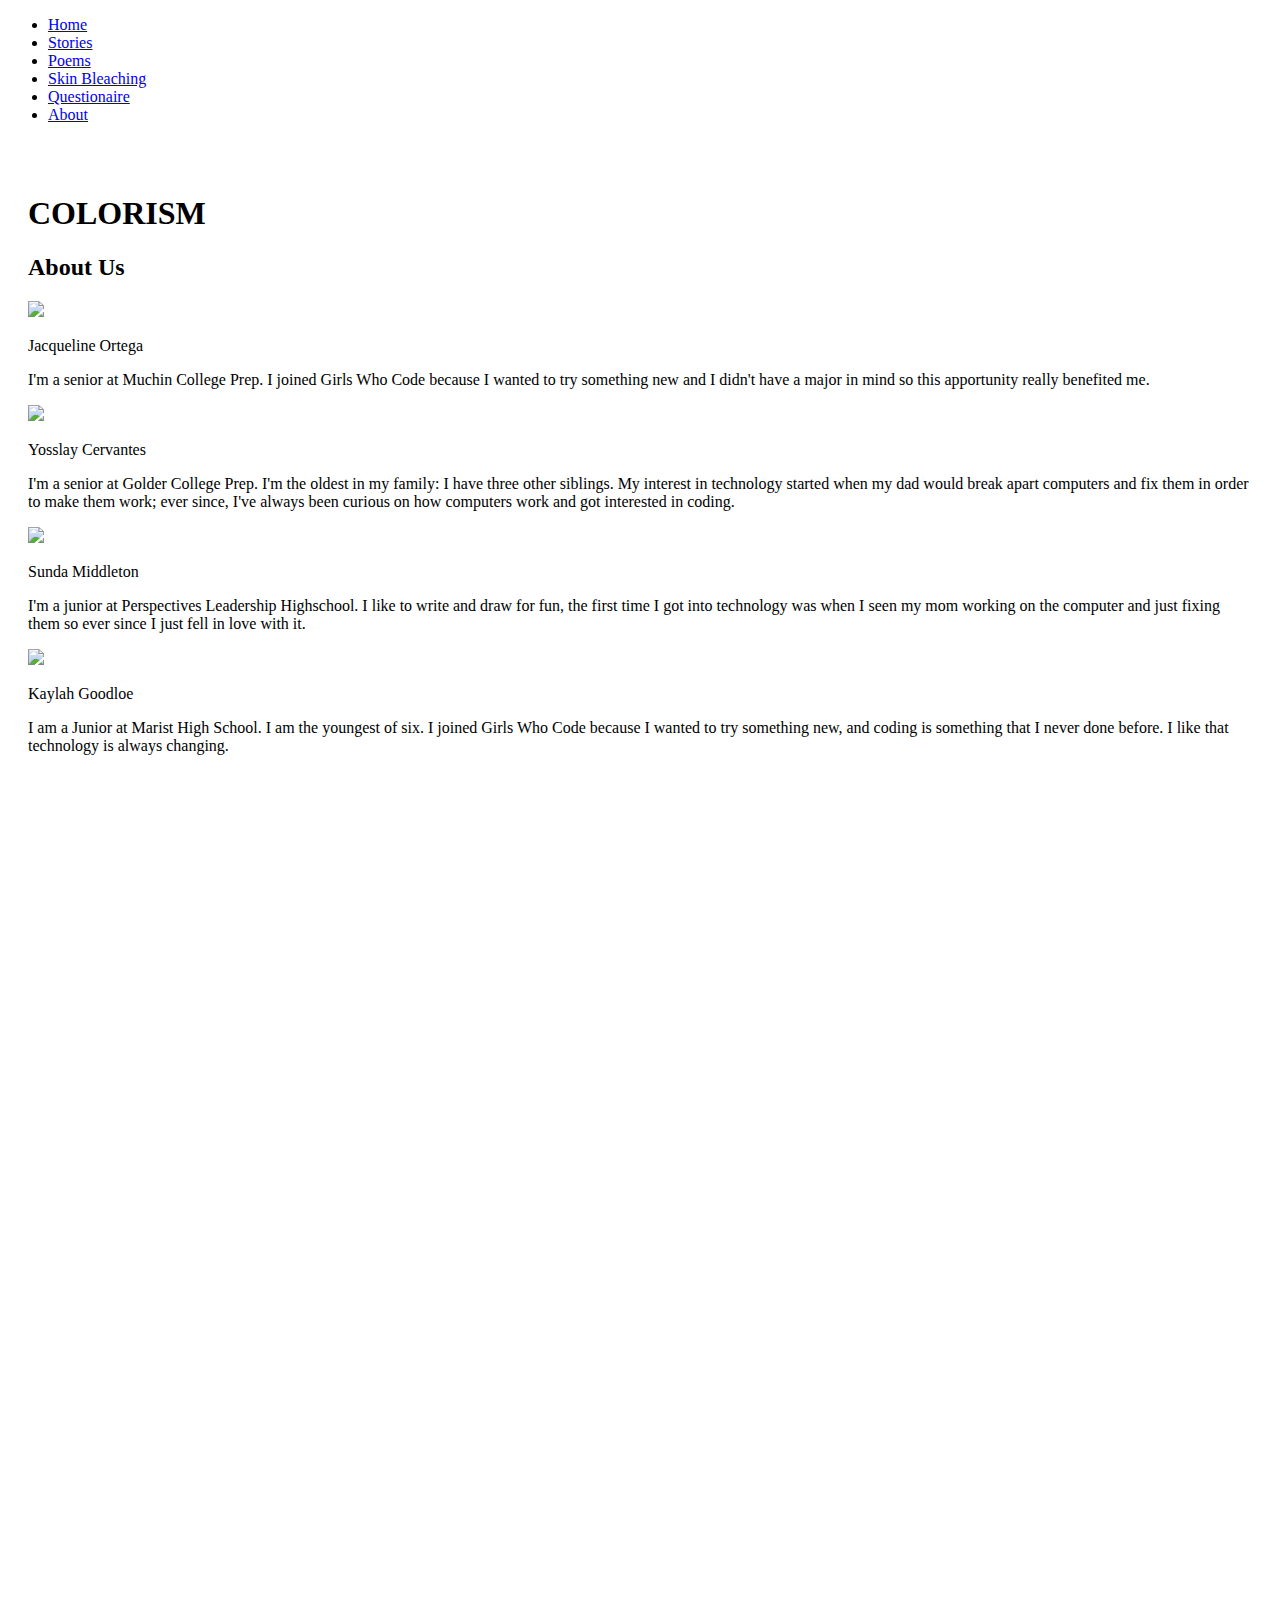
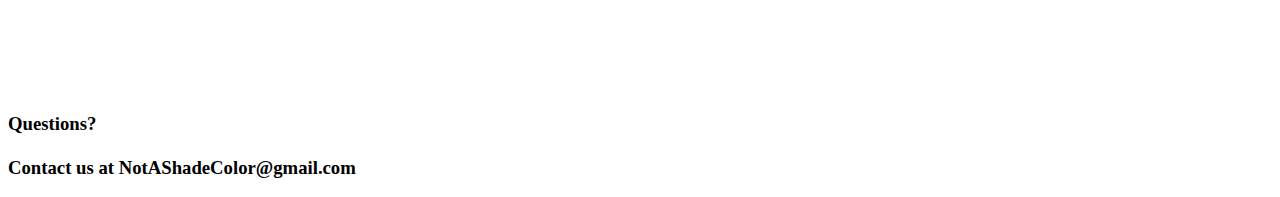
==== about.html @ a9d784a2 "Add files via upload" ====
<!DOCTYPE html>
<html>
<head>

<link type="text/css" href="//netdna.bootstrapcdn.com/font-awesome/4.1.0/css/font-awesome.css" rel="stylesheet">
<link rel="stylesheet" type="text/css" href="FinalProject.css">
<!-- <link rel="shortcut icon" href="favicon.ico" type="image/x-icon"/> -->
<link href="https://fonts.googleapis.com/css?family=Quicksand" rel="stylesheet">
<title>Colorism</title>
</head>

<body>
 <main>
  <scripts src="FinalProject.js"></scripts>

  <div class="navbar">
    <ul>
    	<li><a href="Colorism.html">Home</a></li>
      <li><a href="stories.html">Stories</a></li>
      <li><a href="poems.html">Poems</a></li>
      <li><a href="skin.html">Skin Bleaching</a></li>
      <li><a href="questionaire.html">Questionaire</a></li>
      <li><a class="active" href="About.html">About</a></li>
  	</ul>
  </div>

  <div style="padding:20px;margin-top:30px;background-image:'color.jpg';height:1500px;">


  <div class="animated bounce" id="colorismicon">
    <h1>COLORISM</h1>
  </div>

  <h2>About Us</h2>


  <div class="bios">
    <div class="bio">
        <img src="https://mail.google.com/mail/u/0/?ui=2&ik=1b76653657&view=att&th=1650fd10b78fbf11&attid=0.1&disp=safe&zw" />
        <div id="text">
          <p id="name">Jacqueline Ortega</p>
          <p> I'm a senior at Muchin College Prep. I joined Girls Who Code because I wanted to try something new and I didn't have a major in mind so this apportunity really benefited me.</p>
        </div>
    </div>

    <div class="bio">
        <img src="https://mail.google.com/mail/u/0/?ui=2&ik=1b76653657&view=fimg&th=165157da229f29d4&attid=0.1&disp=emb&realattid=a92ee218e34a3308_0.1.1&attbid=ANGjdJ-Xhf1uYUogEa_buX0eA-OksRNTb0SCiptAvsKkc9gYvZyY1z7ZLZ62ynvVmdb9ja87i0AxdG6JeQpNii2FAxWU9EGs6dG3FpGOUAxedbjGa9Aed8NZfjDuk9o&sz=s0-l75-ft&ats=1533671763574&rm=165157da229f29d4&zw&atsh=1" />
        <div id="text">
          <p id="name">Yosslay Cervantes</p>
          <p>I'm a senior at Golder College Prep. I'm the oldest in my family: I have three other siblings. My interest in technology started when my dad would break apart computers and fix them in order to make them work; ever since, I've always been curious on how computers work and got interested in coding. </p>
        </div>
    </div>

    <div class="bio">
        <img src="https://mail.google.com/mail/u/0/?ui=2&ik=1b76653657&view=att&th=16519dfc5b3b9f58&attid=0.1&disp=safe&realattid=16519df47ebebecd65b1&zw" />
        <div id="text">
          <p id="name">Sunda Middleton</p>
          <p>I'm a junior at Perspectives Leadership Highschool. I like to write and draw for fun, the first time I got into technology was when I seen my mom working on the computer and just fixing them so ever since I just fell in love with it. </p>
        </div>
    </div>

    <div class="bio">
        <img src="https://mail.google.com/mail/u/0/?ui=2&ik=1b76653657&view=att&th=16519ec476a08142&attid=0.1&disp=safe&realattid=16519ebff64f337e6421&zw" />
        <div id="text">
          <p id="name">Kaylah Goodloe</p>
          <p>I am a Junior at Marist High School. I am the youngest of six. I joined Girls Who Code because I wanted to try something new, and coding is something that I never done before. I like that technology is always changing.</p>
        </div>
    </div>
  </div>
</main>
<footer>
  <h3>Questions?<br><br>Contact us at NotAShadeColor@gmail.com</h3>
</footer>

</body>
</html>
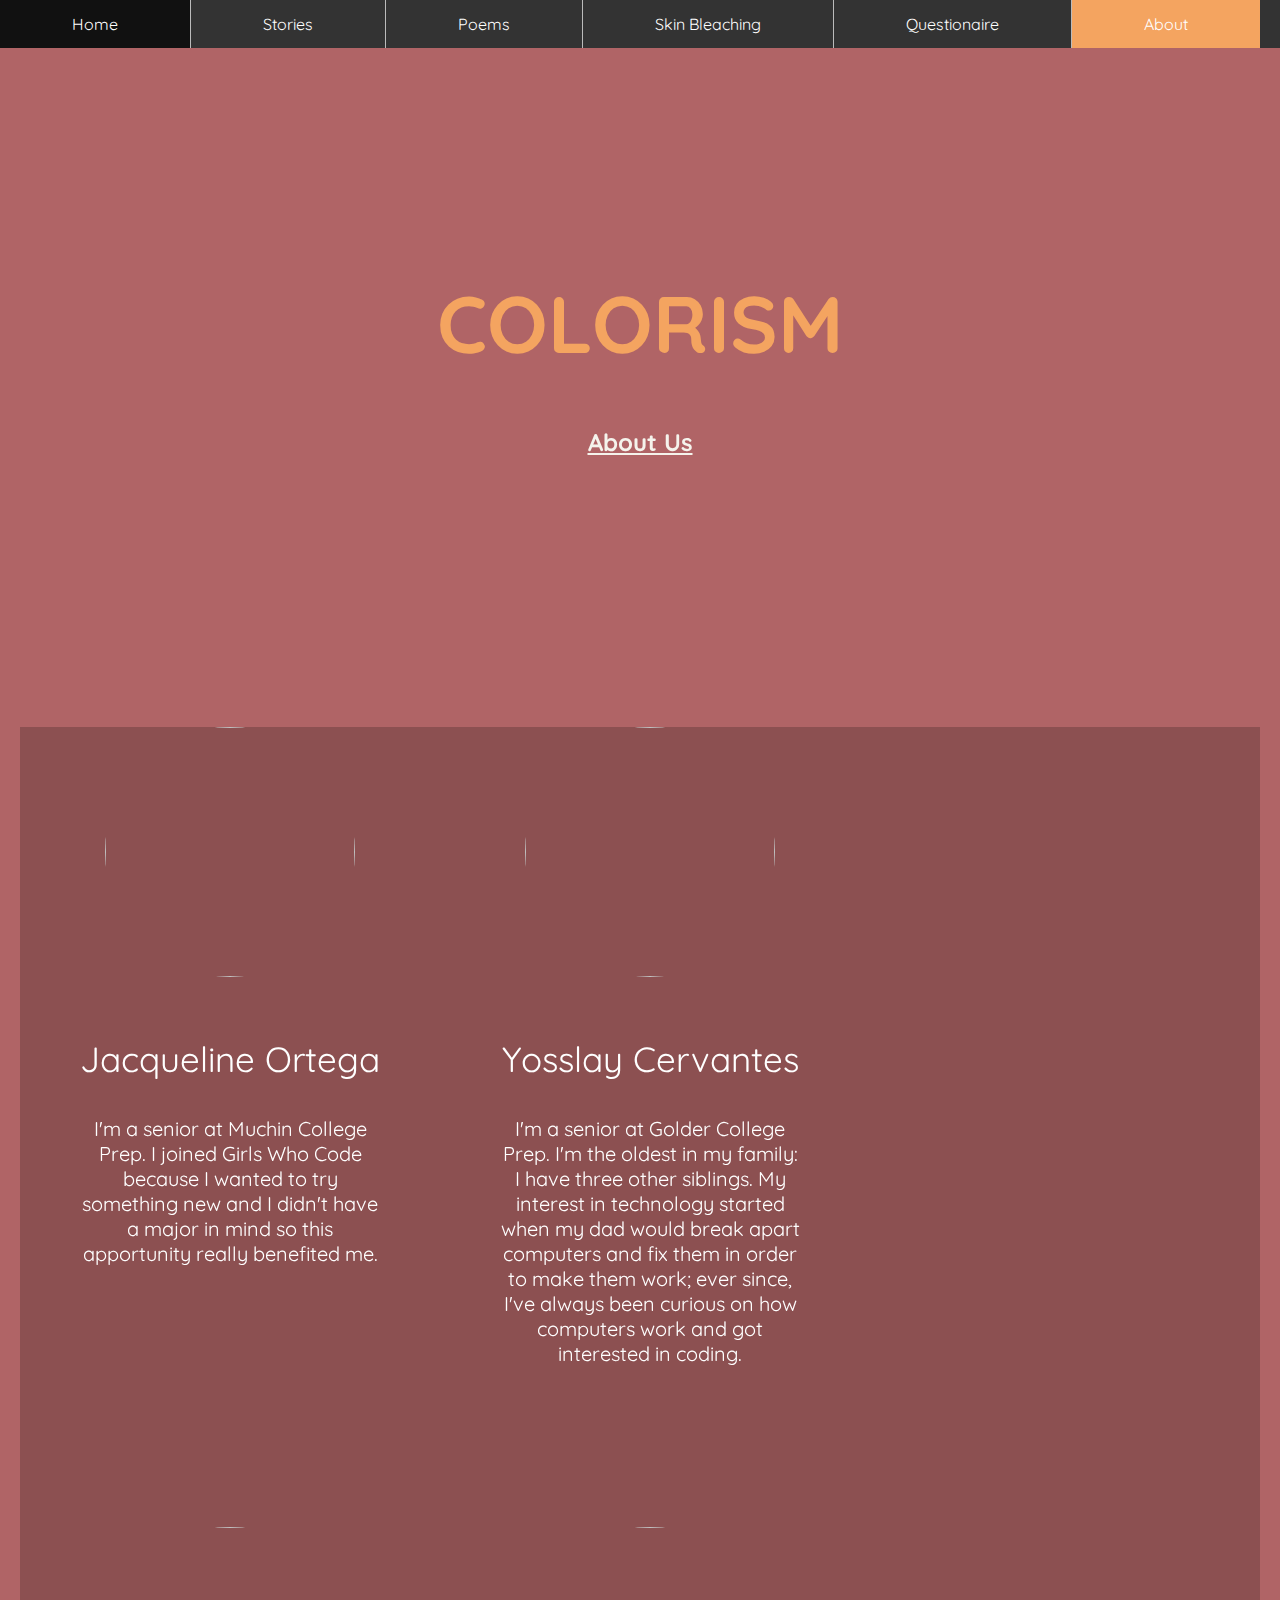
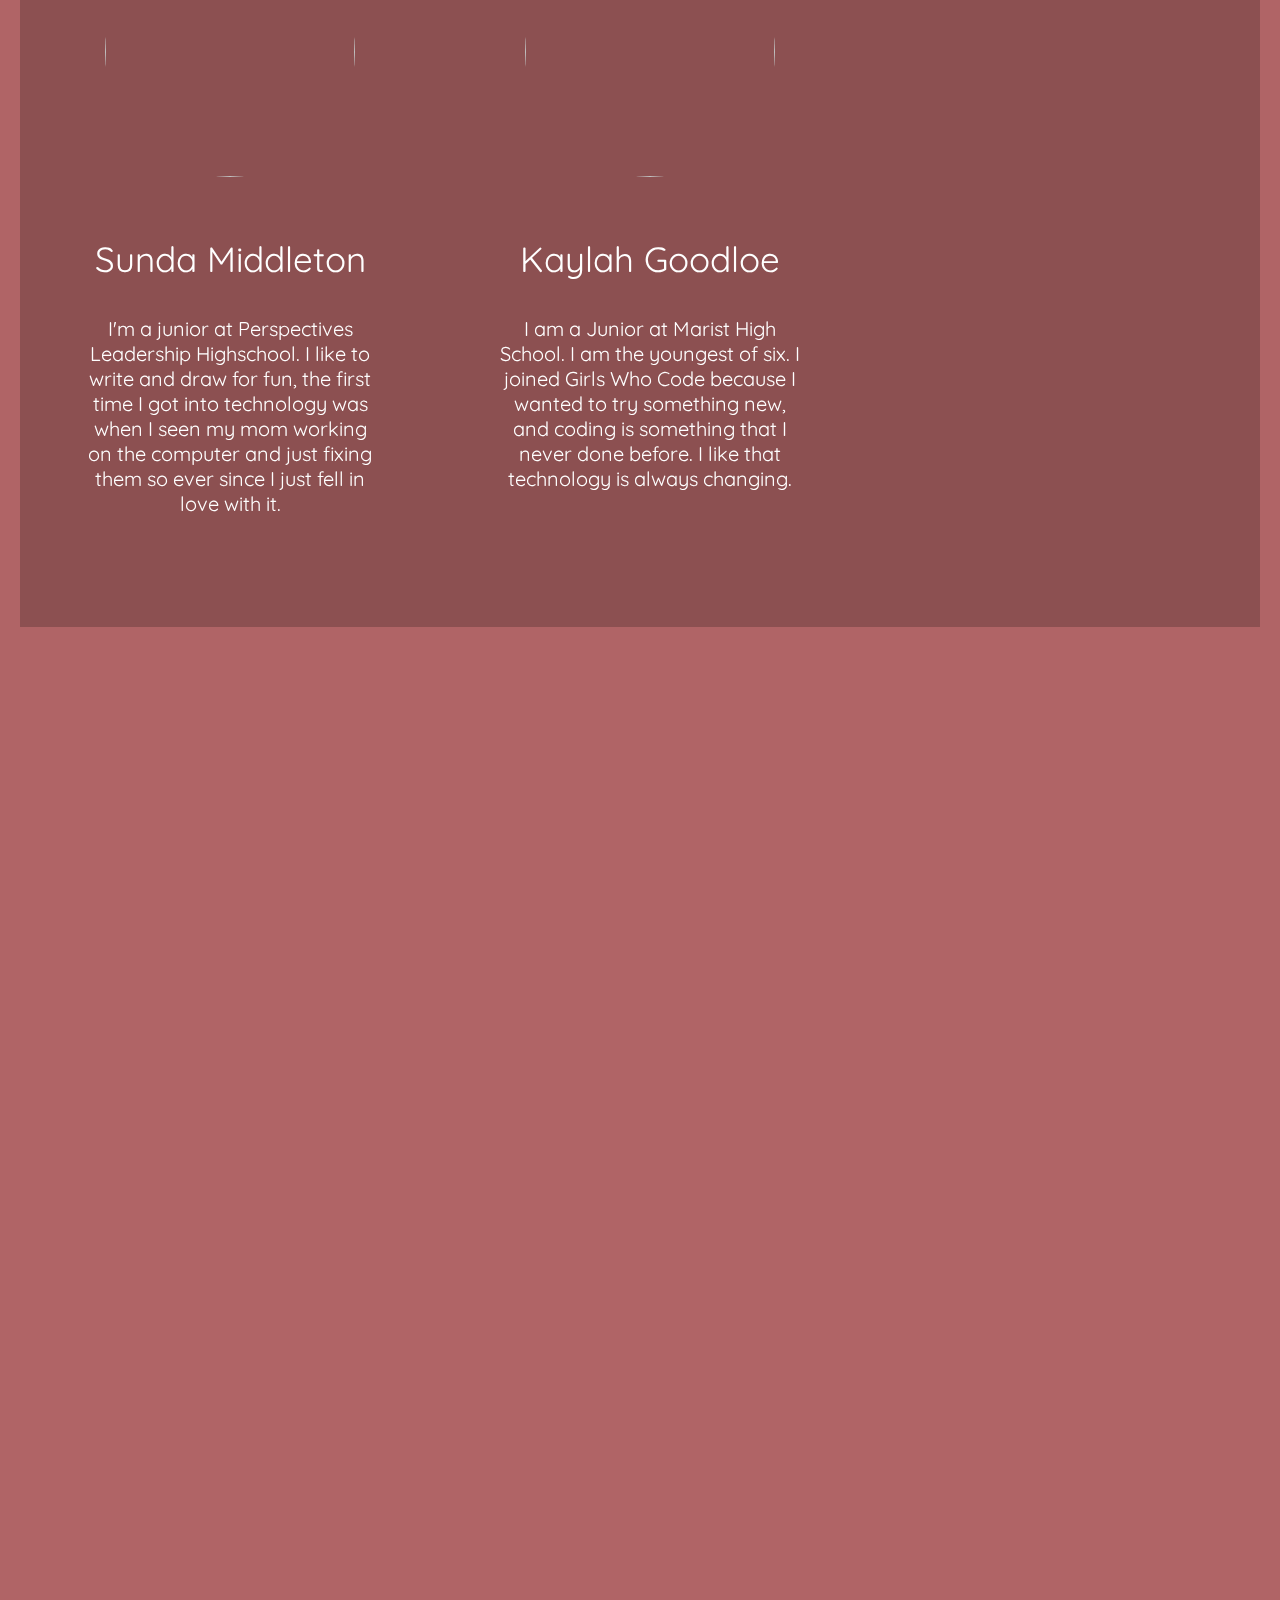
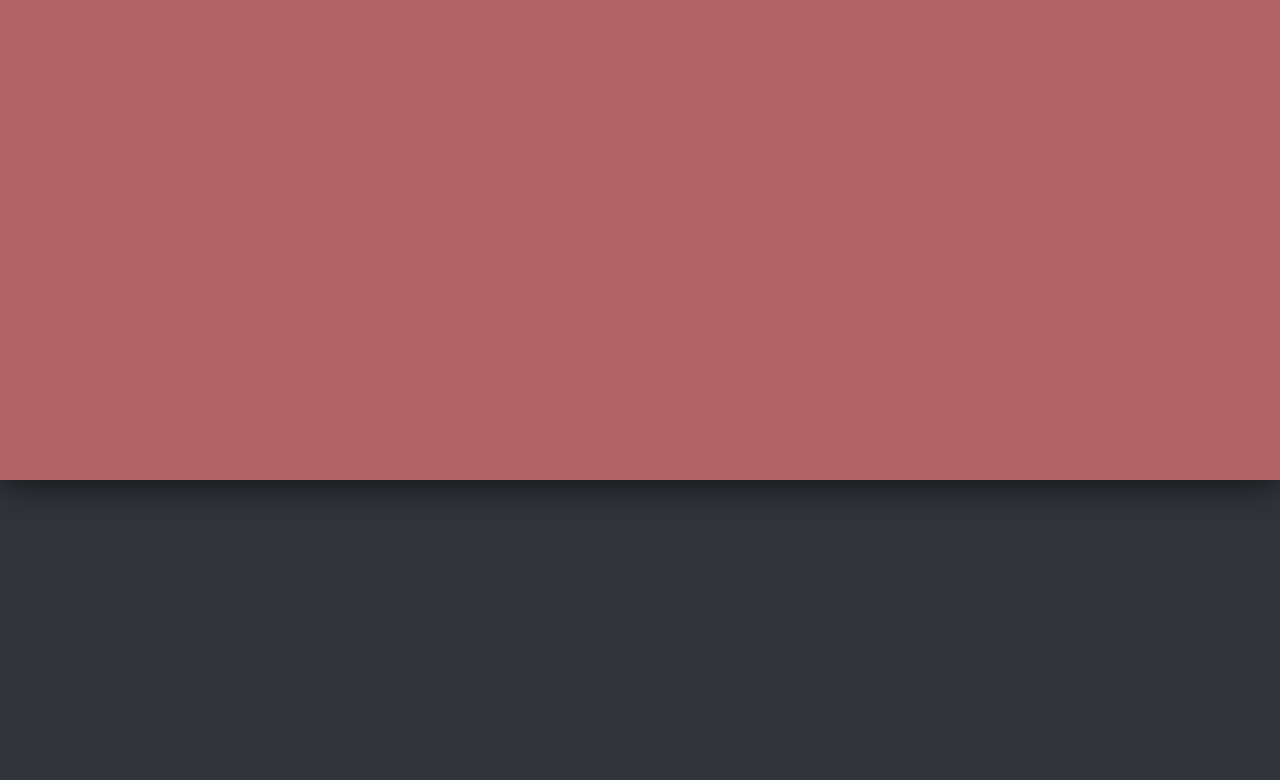
==== commit 52a88480: "Update about.html" ====
--- a/about.html
+++ b/about.html
@@ -11,11 +11,11 @@
 
 <body>
  <main>
-  <scripts src="FinalProject.js"></scripts>
+  <script src="FinalProject.js"></script>
 
   <div class="navbar">
     <ul>
-    	<li><a href="Colorism.html">Home</a></li>
+    	<li><a href="index.html">Home</a></li>
       <li><a href="stories.html">Stories</a></li>
       <li><a href="poems.html">Poems</a></li>
       <li><a href="skin.html">Skin Bleaching</a></li>
--- a/FinalProject.css
+++ b/FinalProject.css
@@ -0,0 +1,420 @@
+@import url(https://fonts.googleapis.com/css?family=Quicksand:400,300,700);
+
+body {
+  text-align: center;
+  font-family: 'Quicksand', sans-serif;
+  color: #F5F3EC;
+  height:100%;
+  width:100%;
+  background: #333;
+  margin: 0px;
+  padding: 0px;
+}
+
+h1 {
+  font-size: 5em;
+  color: sandybrown;
+}
+
+.navbar ul {
+  list-style-type: none;
+  margin: 0;
+  padding: 0;
+  overflow: hidden;
+  background-color: #333;
+  position: fixed;
+  top: 0;
+  width: 100%;
+}
+
+.navbar li {
+  display: inline;
+  float: left;
+  border-right:1px solid #bbb;
+}
+
+.navbar li:last-child {
+    border-right: none;
+}
+
+
+.navbar a {
+  display: block;
+  padding: 14px 72px;
+  background-color: #333;
+  color: white;
+  text-decoration: none;
+}
+
+.navbar li a:hover {
+    background-color: #111;
+}
+
+.navbar .active {
+    background-color: sandybrown;
+}
+
+#colorismicon {
+  margin-top: 18%;
+  height: auto;
+  width: auto;
+}
+
+#blurb {
+  position: relative;
+  border: 5px solid rgb(244, 164, 96);
+  color: black;
+  background-color: white;
+  height: 300px;
+  width: 900px;
+  display: inline-block;
+  margin-top: 10%;
+  margin-left: 1%;
+  z-index: -1;
+  font-size: 30px;
+}
+
+#blurb p {
+  padding-top: 40px;
+  width: 800px;
+  display: inline-block;
+}
+
+#blurb span {
+  color: sandybrown;
+  font-size: 40px;
+}
+
+#intro_to_stories {
+  position: relative;
+  border: 5px solid rgb(244, 164, 96);
+  color: black;
+  background-color: white;
+  height: 200px;
+  width: 900px;
+  display: inline-block;
+  margin-top: 10%;
+  margin-left: 1%;
+  z-index: -1;
+  font-size: 22px;
+}
+
+#intro_to_stories p {
+  padding-top: 40px;
+  width: 800px;
+  display: inline-block;
+  font-family: "Courier New", Courier, monospace;
+}
+
+.stories{
+  position: relative;
+  border: 5px solid rgb(244, 164, 96);
+  color: black;
+  background-color: white;
+  height: 800px;
+  width: 900px;
+  display: inline-block;
+  margin-top: 10%;
+  margin-left: 1%;
+  z-index: -1;
+  font-size: 22px;
+}
+
+.stories p {
+  padding-top: 40px;
+  width: 800px;
+  display: inline-block;
+  font-family: "Courier New", Courier, monospace;
+}
+
+.stories a{
+  padding-top: 40px;
+  width: 800px;
+  display: inline-block;
+}
+
+#intro_to_videos {
+  position: relative;
+  border: 5px solid rgb(244, 164, 96);
+  color: black;
+  background-color: white;
+  height: 200px;
+  width: 900px;
+  display: inline-block;
+  margin-top: 10%;
+  margin-left: 1%;
+  z-index: -1;
+  font-size: 22px;
+}
+
+#intro_to_videos p {
+  padding-top: 40px;
+  width: 800px;
+  display: inline-block;
+  font-family: "Courier New", Courier, monospace;
+}
+
+.videos {
+  position: relative;
+  border: 5px solid rgb(244, 164, 96);
+  color: black;
+  background-color: white;
+  height: 320px;
+  width: 500px;
+  display: inline-block;
+  margin-top: 10%;
+  margin-left: 1%;
+  z-index: -1;
+}
+
+.videos iframe {
+  width: 300px;
+  height: 300px;
+  align: center;
+}
+
+.skin_pictures {
+  display:inline-block;
+}
+
+#intro_to_bleach {
+  position: relative;
+  border: 5px solid rgb(244, 164, 96);
+  color: black;
+  background-color: white;
+  height: 400px;
+  width: 900px;
+  display: inline-block;
+  margin-top: 10%;
+  margin-left: 1%;
+  z-index: -1;
+  font-size: 22px;
+}
+
+#intro_to_bleach p {
+  padding-top: 40px;
+  width: 800px;
+  display: inline-block;
+  font-family: "Courier New", Courier, monospace;
+}
+
+.stats {
+  margin-top: 50px;
+  background-color: rgba(0,0,0, 0.4);
+  height: 1400px;
+  width: 100%;
+  position: absolute;
+  z-index: -1;
+}
+
+.stats h3 {
+  font-size: 60px;
+  margin-bottom: 0px;
+  font-family: 'Quicksand', sans-serif;
+  text-decoration: underline;
+}
+
+.stats h3 span{
+  color: sienna;
+}
+
+.stats p {
+  font-size: 60px;
+  text-align: center;
+  margin-top: 30px;
+  display: inline-block;
+  font-size: 30px;
+  width: 700px;
+  color: F908C2;
+  font-weight: bold;
+}
+
+#questionaire {
+  margin-top: 50px;
+  background-color: rgba(0,0,0, 0.4);
+  height: 250px;
+  width: 100%;
+  position: absolute;
+  z-index: -1;
+  text-align: center;
+}
+
+#questionaire p {
+  font-size: 30px;
+  text-align: center;
+  margin-top: 30px;
+  display: inline-block;
+  width: 700px;
+  color: F908C2;
+  font-weight: bold;
+}
+
+#questionaire li {
+  position: relative;
+  border: 5px solid rgb(244, 164, 96);
+  color: black;
+  background-color: white;
+  height: 320px;
+  width: 500px;
+  margin-top: 10%;
+  margin-left: 1%;
+  z-index: -1;
+  list-style-type: none;
+  display: inline-flex;
+}
+
+h2 {
+  text-decoration: underline;
+}
+
+.bios {
+ text-align: center;
+ font-family:'Quicksand', sans-serif;;
+ color: white;
+ margin-top: 250px;
+ display: inline-block;
+ background-color: rgba(0,0,0, 0.2);
+ height: 1500px;
+ width: 100%;
+ z-index: -1;
+}
+
+.bio {
+    float:left;
+    padding-left: 60px;
+    padding-right: 60px;
+}
+
+.bio #text {
+    padding-top: 1px;
+    padding-bottom: 25px;
+    margin-top: 20px;
+    border-radius: 5%;
+    height: 500px;
+    width: 300px;
+}
+
+.bio img {
+    height: 250px;
+    width: 250px;
+    border-radius: 50%;
+    margin-top: 0px;
+}
+
+.bio p {
+  font-size: 20px;
+  opacity: 1;
+}
+
+.bio #name {
+  font-size: 35px;
+}
+
+html {
+  height: 100%;
+  box-sizing: border-box;
+}
+
+main {
+  z-index: 1;
+  position: relative;
+  height: 3650px;
+  width: 100%;
+  background: url("https://images.firstpost.com/wp-content/uploads/2017/06/pantone-1024.jpg") no-repeat scroll center center/cover transparent;
+  background-color:#b06466;
+  box-shadow: 0px 0px 40px rgba(0, 0, 0, 0.8);
+  background-repeat: no-repeat;
+  background-attachment: fixed;
+}
+
+footer {
+  position: relative;
+  z-index: -2;
+  height: 300px;
+  background: none repeat scroll 0% 0% #31353A;
+  font-size: 12px;
+  color: #CCC;
+  text-align: center;
+}
+footer h3 {
+  position: fixed;
+  z-index: 1;
+  left: 50%;
+  bottom: 75px;
+  margin-left: -400px;
+  width: 800px;
+  list-style: outside none none;
+  text-align: center;
+  color: #FFF;
+  font-size: 2.125rem;
+
+}
+
+
+
+
+@-moz-keyframes bounce {
+  0%, 20%, 50%, 80%, 100% {
+    -moz-transform: translateY(0);
+    transform: translateY(0);
+  }
+  40% {
+    -moz-transform: translateY(-30px);
+    transform: translateY(-30px);
+  }
+  60% {
+    -moz-transform: translateY(-15px);
+    transform: translateY(-15px);
+  }
+}
+@-webkit-keyframes bounce {
+  0%, 20%, 50%, 80%, 100% {
+    -webkit-transform: translateY(0);
+    transform: translateY(0);
+  }
+  40% {
+    -webkit-transform: translateY(-30px);
+    transform: translateY(-30px);
+  }
+  60% {
+    -webkit-transform: translateY(-15px);
+    transform: translateY(-15px);
+  }
+}
+@keyframes bounce {
+  0%, 20%, 50%, 80%, 100% {
+    -moz-transform: translateY(0);
+    -ms-transform: translateY(0);
+    -webkit-transform: translateY(0);
+    transform: translateY(0);
+  }
+  40% {
+    -moz-transform: translateY(-30px);
+    -ms-transform: translateY(-30px);
+    -webkit-transform: translateY(-30px);
+    transform: translateY(-30px);
+  }
+  60% {
+    -moz-transform: translateY(-15px);
+    -ms-transform: translateY(-15px);
+    -webkit-transform: translateY(-15px);
+    transform: translateY(-15px);
+  }
+}
+
+.arrow {
+  position: absolute;
+  bottom: 50px;
+  left: 50%;
+  margin-left: -20px;
+  width: 20px;
+  height: 20px;
+  background-image: url([data-uri]);
+  background-size: contain;
+}
+
+.bounce {
+  -moz-animation: bounce 2s infinite;
+  -webkit-animation: bounce 2s infinite;
+  animation: bounce 2s infinite;
+}
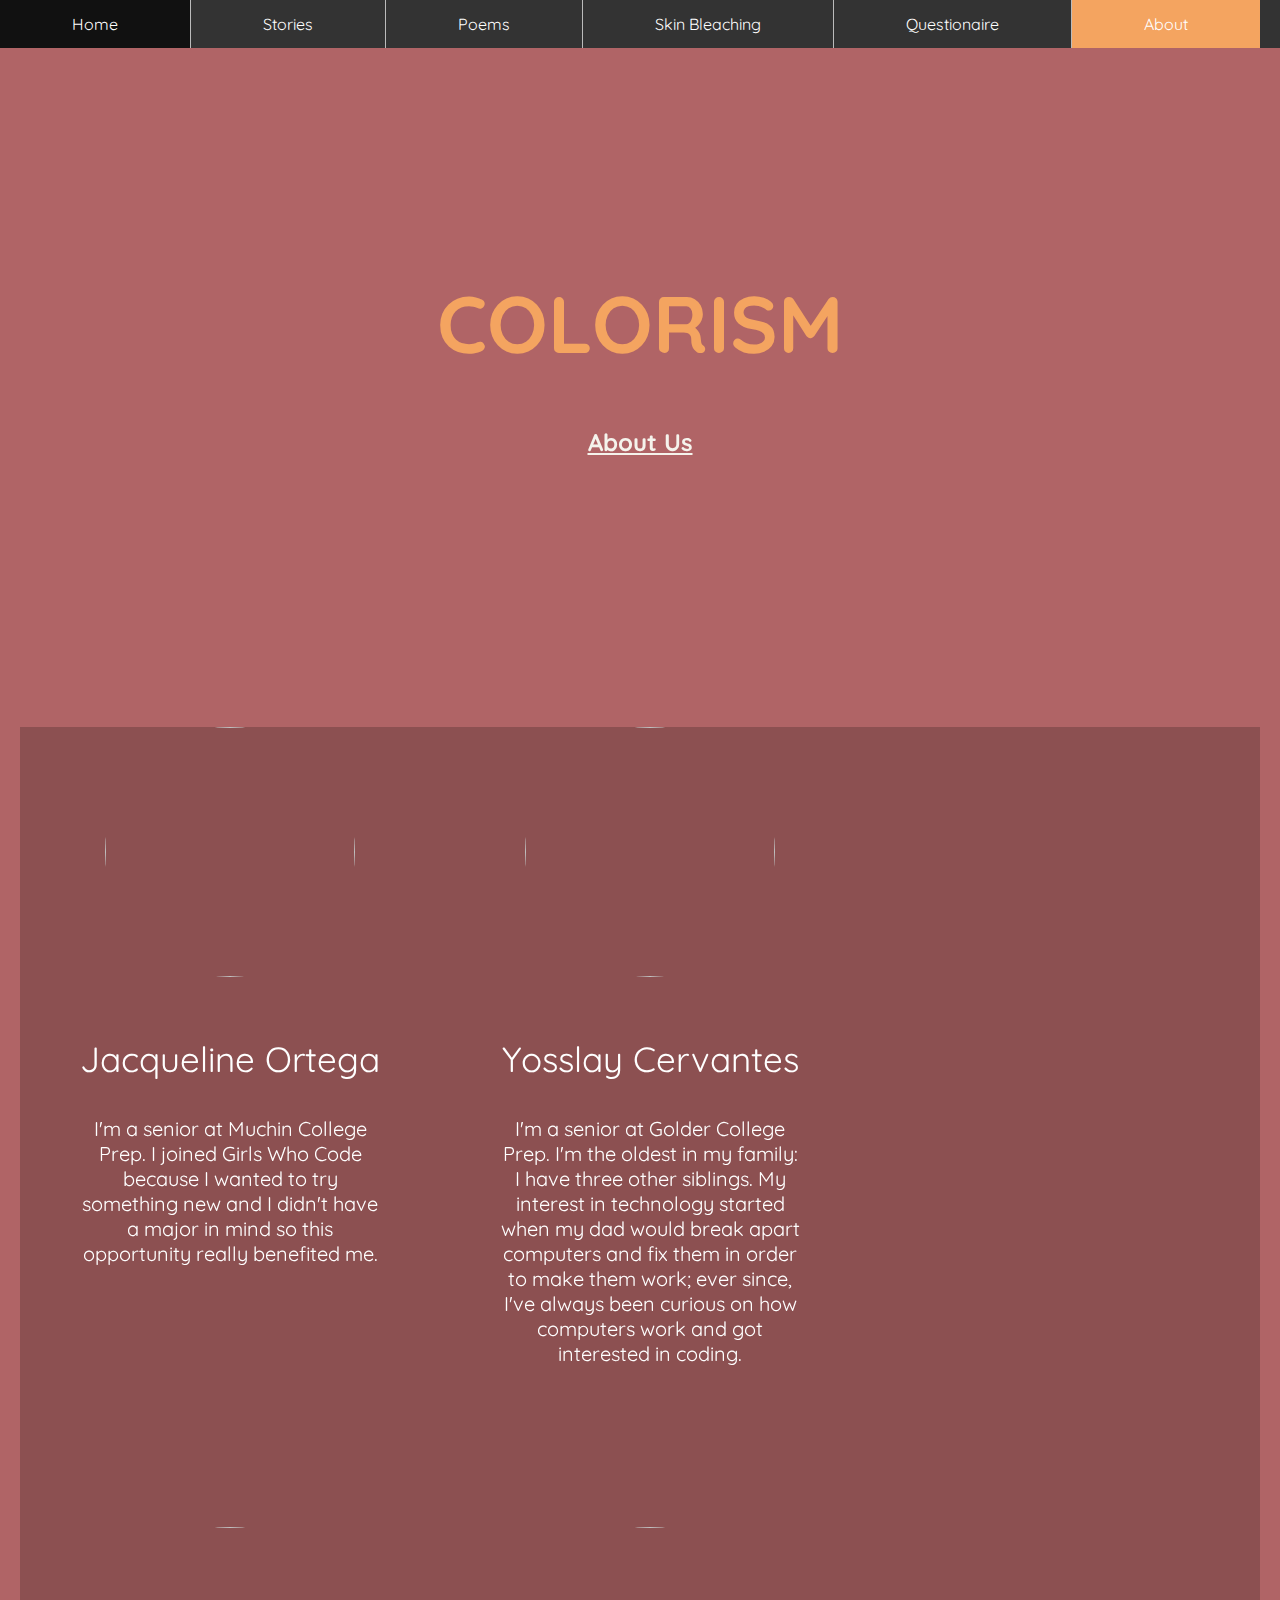
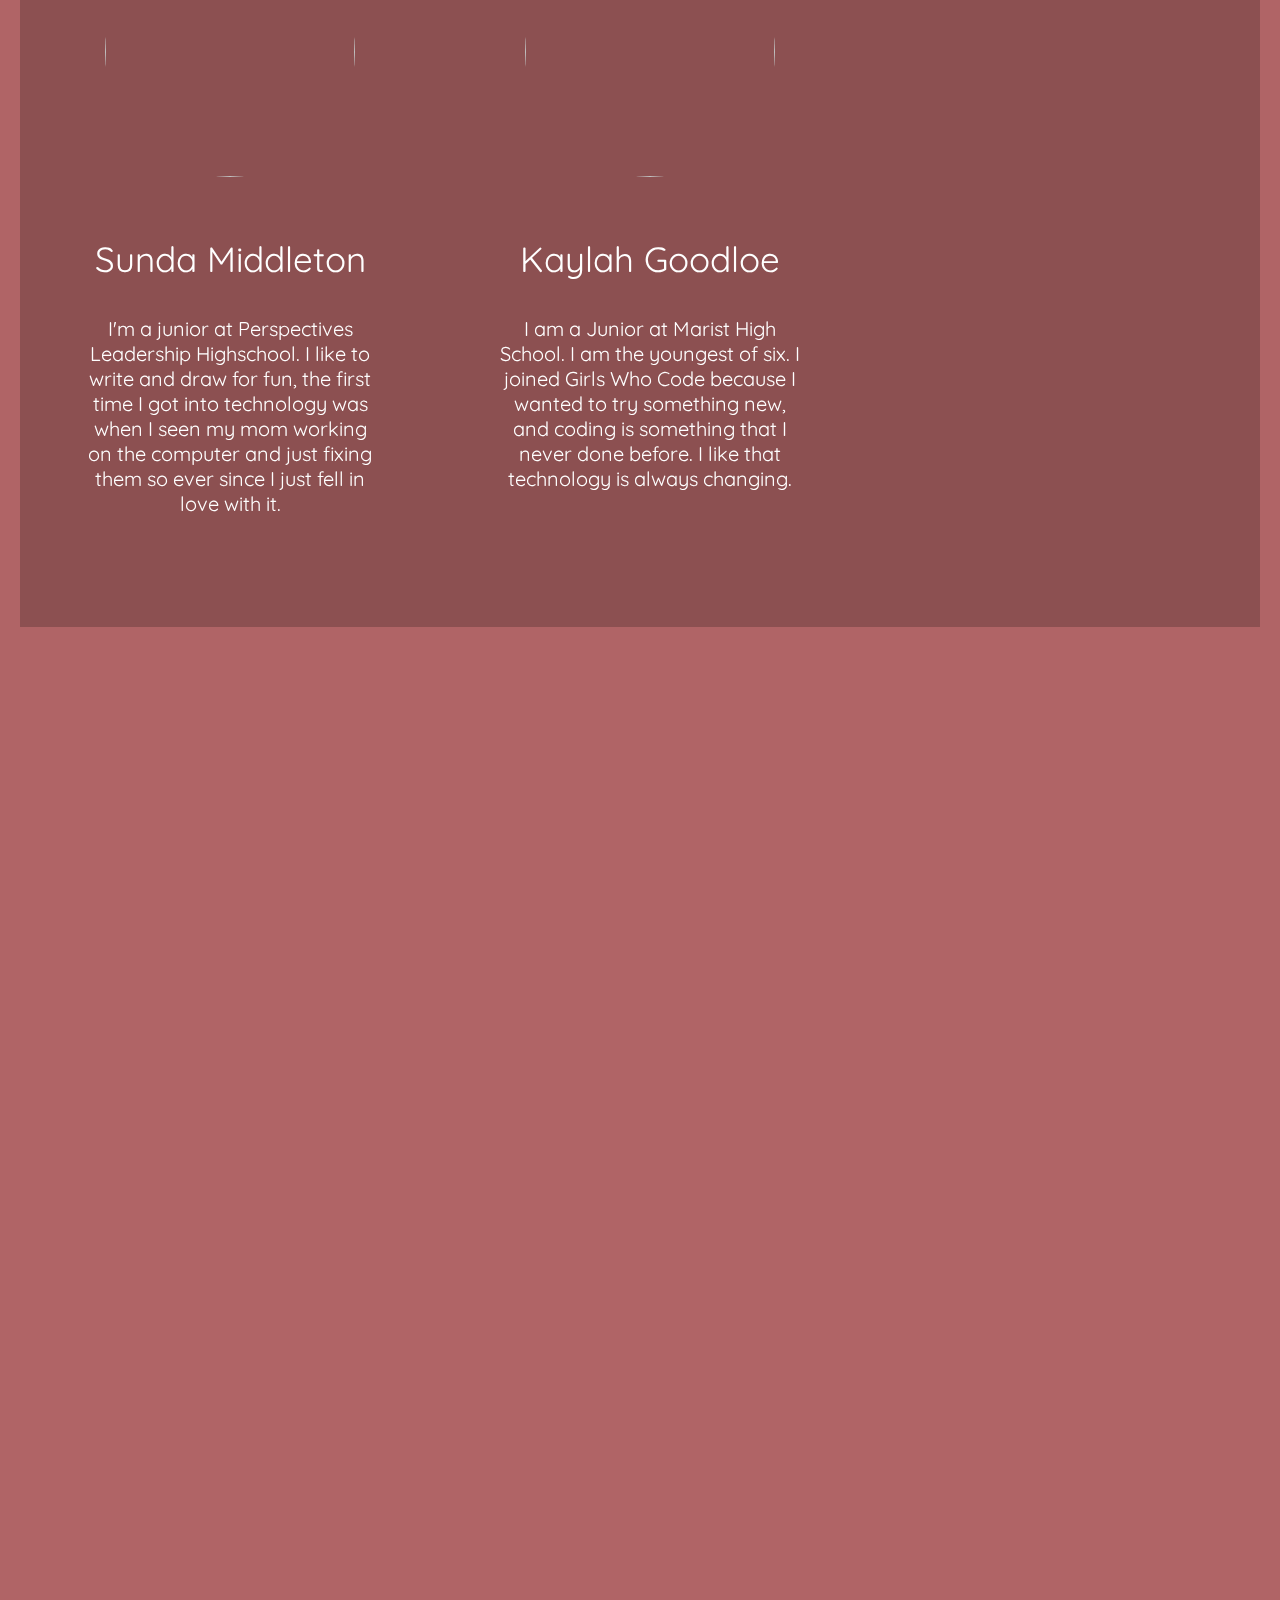
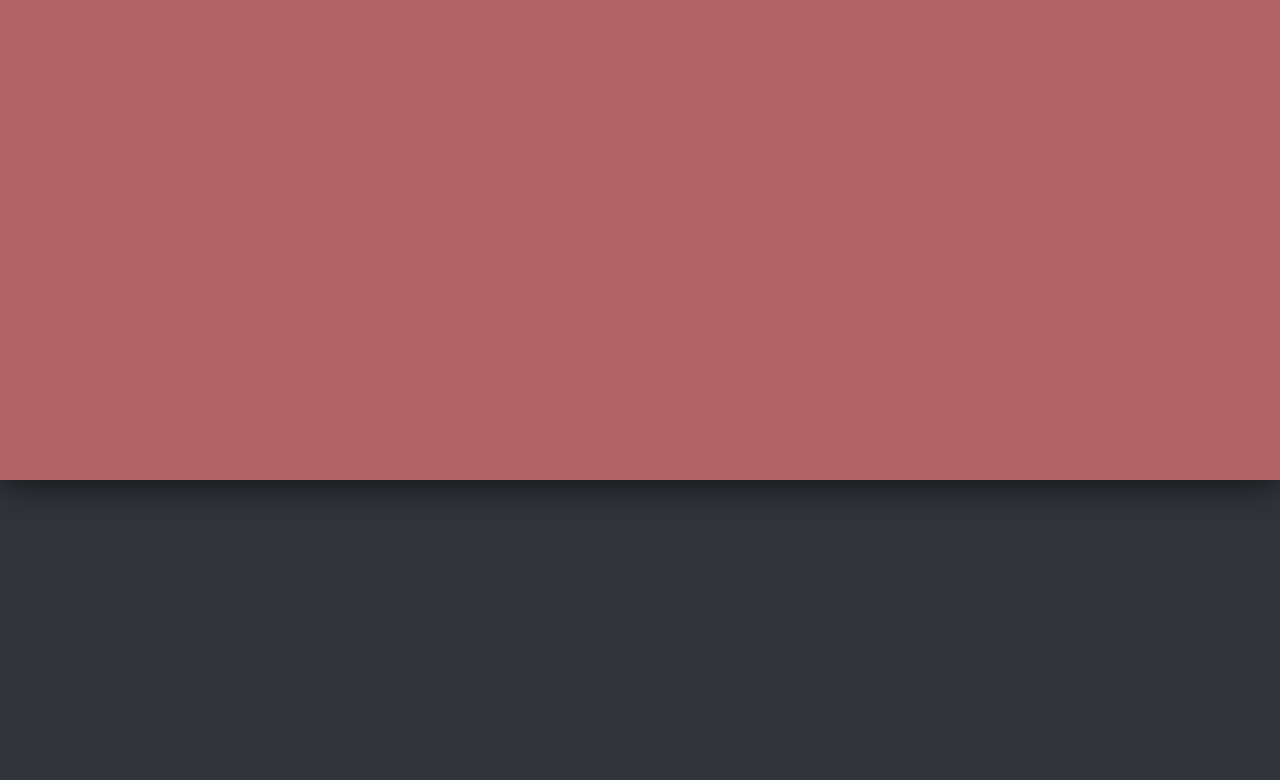
==== commit ad51900c: "Update about.html" ====
--- a/about.html
+++ b/about.html
@@ -20,7 +20,7 @@
       <li><a href="poems.html">Poems</a></li>
       <li><a href="skin.html">Skin Bleaching</a></li>
       <li><a href="questionaire.html">Questionaire</a></li>
-      <li><a class="active" href="About.html">About</a></li>
+      <li><a class="active" href="about.html">About</a></li>
   	</ul>
   </div>
 
@@ -39,7 +39,7 @@
         <img src="https://mail.google.com/mail/u/0/?ui=2&ik=1b76653657&view=att&th=1650fd10b78fbf11&attid=0.1&disp=safe&zw" />
         <div id="text">
           <p id="name">Jacqueline Ortega</p>
-          <p> I'm a senior at Muchin College Prep. I joined Girls Who Code because I wanted to try something new and I didn't have a major in mind so this apportunity really benefited me.</p>
+          <p> I'm a senior at Muchin College Prep. I joined Girls Who Code because I wanted to try something new and I didn't have a major in mind so this opportunity really benefited me.</p>
         </div>
     </div>
 
